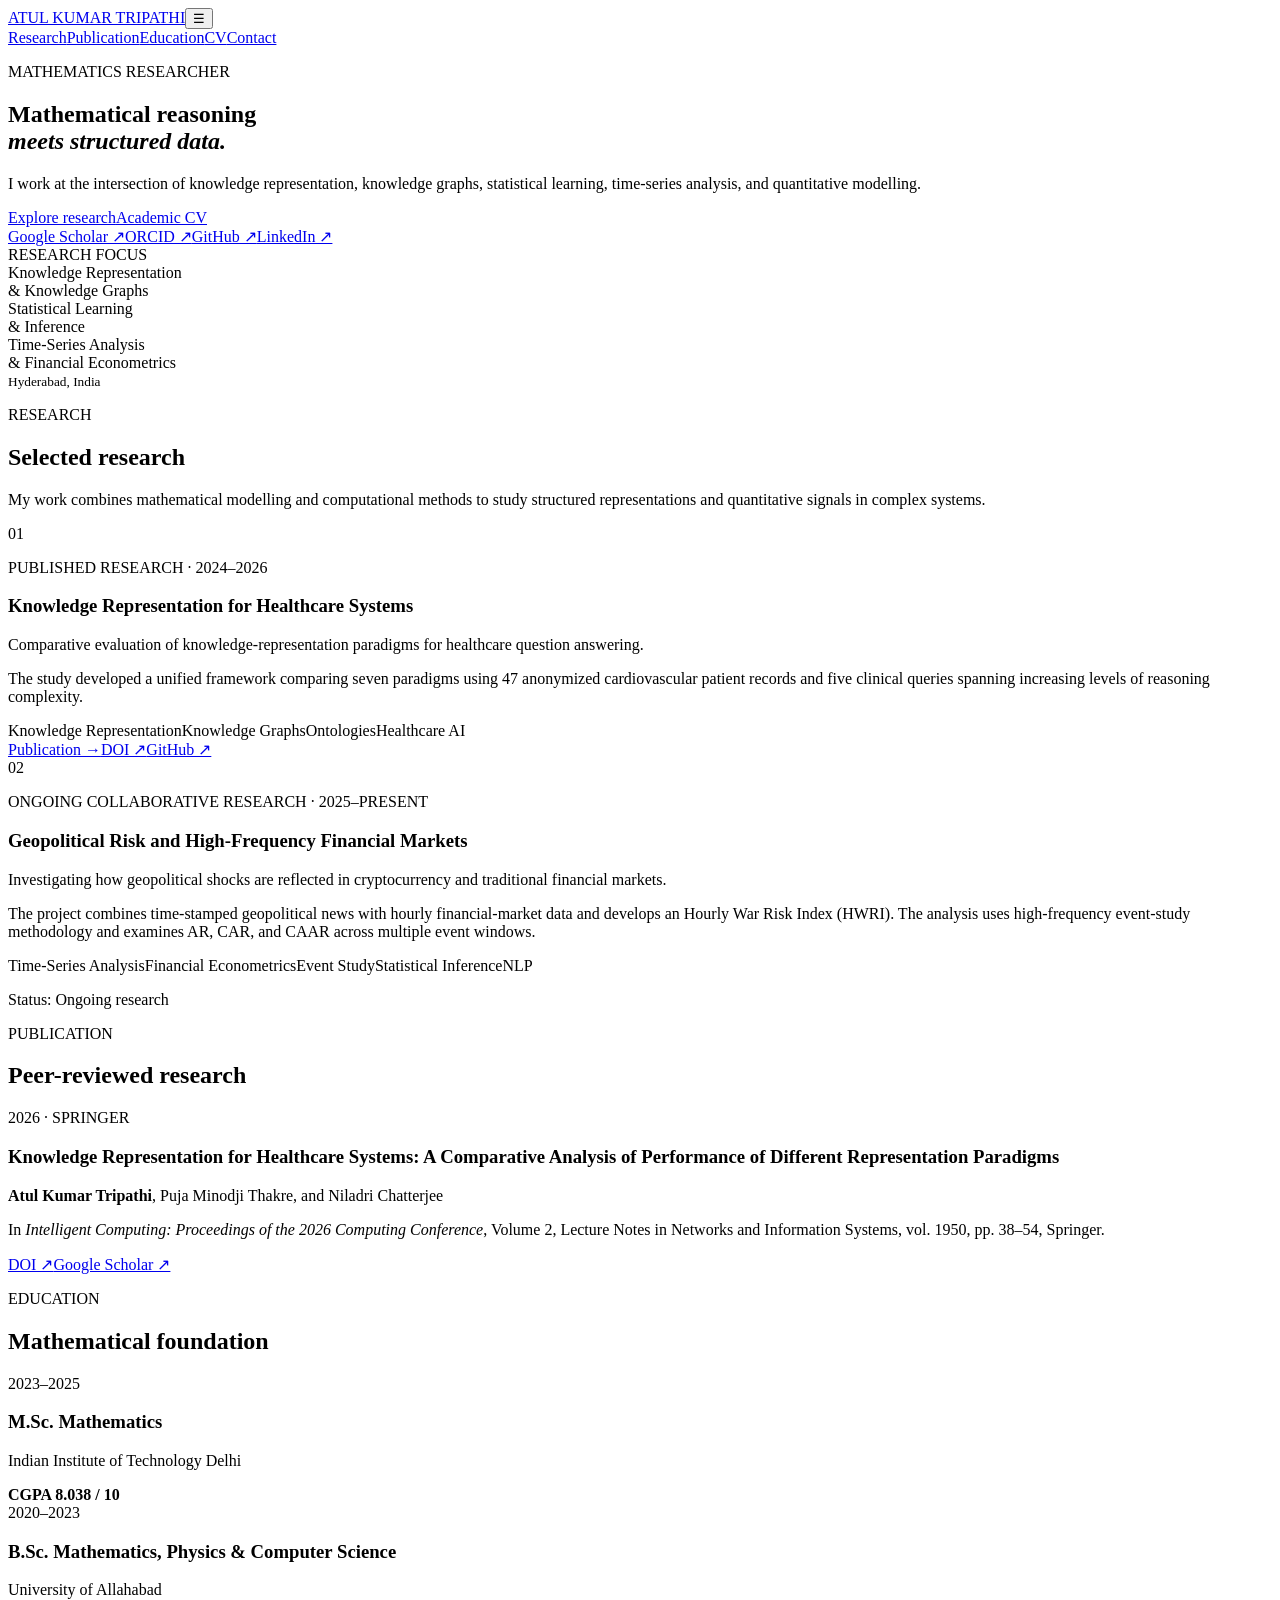
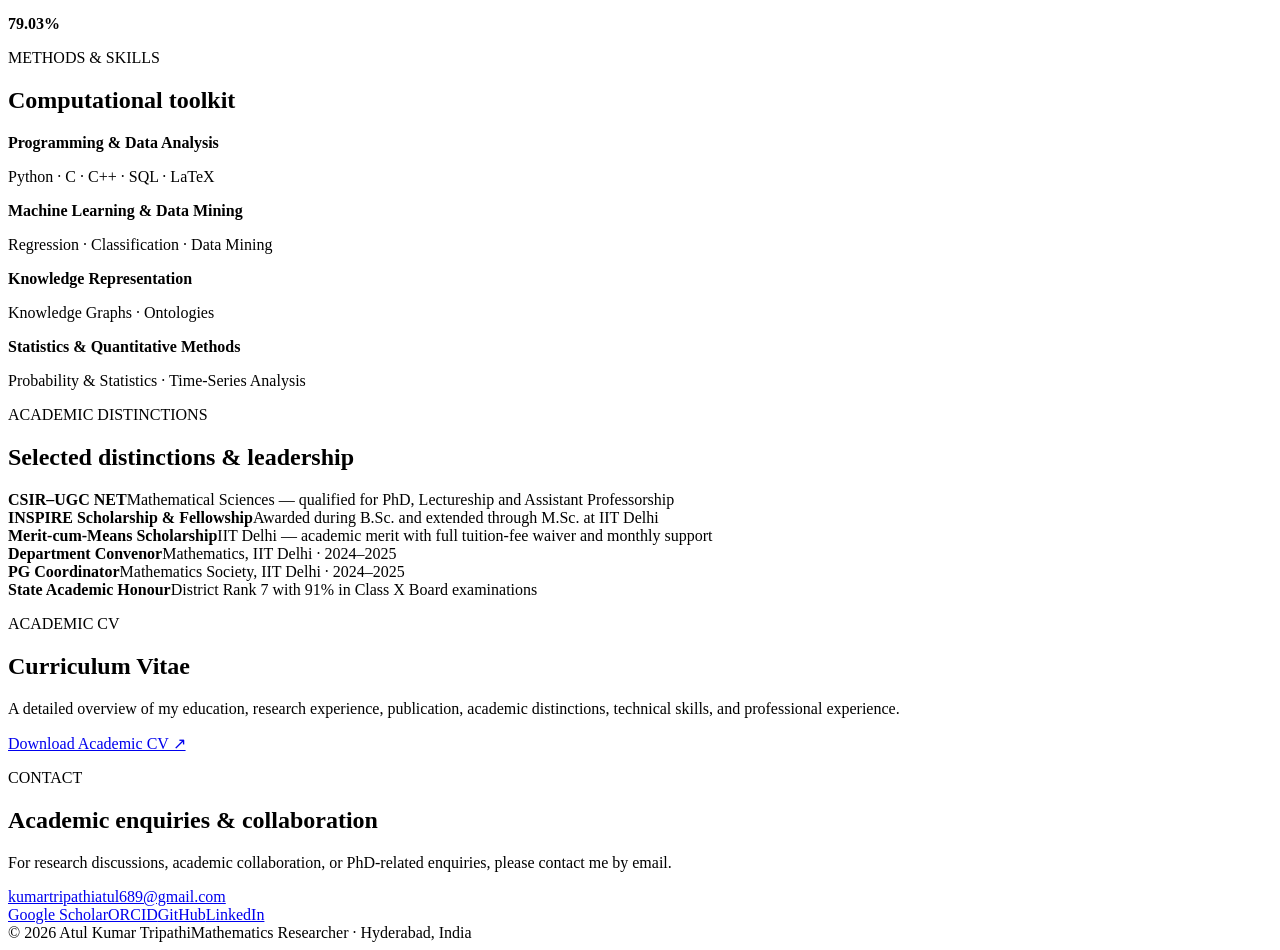
==== index.html @ 7e467326 "Add files via upload" ====
<!DOCTYPE html><html lang="en"><head><meta charset="UTF-8"><meta name="viewport" content="width=device-width,initial-scale=1.0"><meta name="description" content="Atul Kumar Tripathi — Mathematics Researcher"><title>Atul Kumar Tripathi | Mathematics Researcher</title><link rel="preconnect" href="https://fonts.googleapis.com"><link rel="preconnect" href="https://fonts.gstatic.com" crossorigin><link href="https://fonts.googleapis.com/css2?family=Inter:wght@400;500;600;700&family=Source+Serif+4:opsz,wght@8..60,500;8..60,600&display=swap" rel="stylesheet"><link rel="stylesheet" href="style.css"></head><body>
<header><div class="container nav"><a class="brand" href="#home">ATUL KUMAR TRIPATHI</a><button class="menu">☰</button><nav><a href="#research">Research</a><a href="#publication">Publication</a><a href="#education">Education</a><a href="#cv">CV</a><a href="#contact">Contact</a></nav></div></header>
<main><section id="home" class="hero"><div class="container hero-grid"><div><p class="eyebrow">MATHEMATICS RESEARCHER</p><h1>Mathematical reasoning<br><em>meets structured data.</em></h1><p class="lead">I work at the intersection of knowledge representation, knowledge graphs, statistical learning, time-series analysis, and quantitative modelling.</p><div class="buttons"><a class="btn primary" href="#research">Explore research</a><a class="btn secondary" href="#cv">Academic CV</a></div><div class="links"><a href="https://scholar.google.com/citations?user=qjsIz7cAAAAJ&hl=en" target="_blank">Google Scholar ↗</a><a href="https://orcid.org/0009-0002-6273-5785" target="_blank">ORCID ↗</a><a href="https://github.com/atul-k-tripathi" target="_blank">GitHub ↗</a><a href="https://www.linkedin.com/in/atul-k-tripathi/" target="_blank">LinkedIn ↗</a></div></div><aside class="identity"><span>RESEARCH FOCUS</span><div>Knowledge Representation<br>&amp; Knowledge Graphs</div><div>Statistical Learning<br>&amp; Inference</div><div>Time-Series Analysis<br>&amp; Financial Econometrics</div><small>Hyderabad, India</small></aside></div></section>
<section id="research" class="section"><div class="container"><div class="section-head"><p class="eyebrow">RESEARCH</p><h2>Selected research</h2><p>My work combines mathematical modelling and computational methods to study structured representations and quantitative signals in complex systems.</p></div>
<article class="research"><div class="num">01</div><div><p class="tag">PUBLISHED RESEARCH · 2024–2026</p><h3>Knowledge Representation for Healthcare Systems</h3><p class="muted">Comparative evaluation of knowledge-representation paradigms for healthcare question answering.</p><p>The study developed a unified framework comparing seven paradigms using 47 anonymized cardiovascular patient records and five clinical queries spanning increasing levels of reasoning complexity.</p><div class="chips"><span>Knowledge Representation</span><span>Knowledge Graphs</span><span>Ontologies</span><span>Healthcare AI</span></div><div class="cardlinks"><a href="#publication">Publication →</a><a href="https://doi.org/10.1007/978-3-032-24807-7_4" target="_blank">DOI ↗</a><a href="https://github.com/atul-k-tripathi" target="_blank">GitHub ↗</a></div></div></article>
<article class="research"><div class="num">02</div><div><p class="tag">ONGOING COLLABORATIVE RESEARCH · 2025–PRESENT</p><h3>Geopolitical Risk and High-Frequency Financial Markets</h3><p class="muted">Investigating how geopolitical shocks are reflected in cryptocurrency and traditional financial markets.</p><p>The project combines time-stamped geopolitical news with hourly financial-market data and develops an Hourly War Risk Index (HWRI). The analysis uses high-frequency event-study methodology and examines AR, CAR, and CAAR across multiple event windows.</p><div class="chips"><span>Time-Series Analysis</span><span>Financial Econometrics</span><span>Event Study</span><span>Statistical Inference</span><span>NLP</span></div><p class="status">Status: Ongoing research</p></div></article></div></section>
<section id="publication" class="section light"><div class="container"><div class="section-head"><p class="eyebrow">PUBLICATION</p><h2>Peer-reviewed research</h2></div><div class="publication"><p class="tag">2026 · SPRINGER</p><h3>Knowledge Representation for Healthcare Systems: A Comparative Analysis of Performance of Different Representation Paradigms</h3><p><strong>Atul Kumar Tripathi</strong>, Puja Minodji Thakre, and Niladri Chatterjee</p><p>In <em>Intelligent Computing: Proceedings of the 2026 Computing Conference</em>, Volume 2, Lecture Notes in Networks and Information Systems, vol. 1950, pp. 38–54, Springer.</p><div class="buttons"><a class="btn primary" href="https://doi.org/10.1007/978-3-032-24807-7_4" target="_blank">DOI ↗</a><a class="btn secondary" href="https://scholar.google.com/citations?user=qjsIz7cAAAAJ&hl=en" target="_blank">Google Scholar ↗</a></div></div></div></section>
<section id="education" class="section"><div class="container two"><div><p class="eyebrow">EDUCATION</p><h2>Mathematical foundation</h2><div class="timeline"><div><span>2023–2025</span><h3>M.Sc. Mathematics</h3><p>Indian Institute of Technology Delhi</p><strong>CGPA 8.038 / 10</strong></div><div><span>2020–2023</span><h3>B.Sc. Mathematics, Physics &amp; Computer Science</h3><p>University of Allahabad</p><strong>79.03%</strong></div></div></div><div><p class="eyebrow">METHODS &amp; SKILLS</p><h2>Computational toolkit</h2><div class="skill"><b>Programming &amp; Data Analysis</b><p>Python · C · C++ · SQL · LaTeX</p></div><div class="skill"><b>Machine Learning &amp; Data Mining</b><p>Regression · Classification · Data Mining</p></div><div class="skill"><b>Knowledge Representation</b><p>Knowledge Graphs · Ontologies</p></div><div class="skill"><b>Statistics &amp; Quantitative Methods</b><p>Probability &amp; Statistics · Time-Series Analysis</p></div></div></div></section>
<section class="section light"><div class="container"><div class="section-head"><p class="eyebrow">ACADEMIC DISTINCTIONS</p><h2>Selected distinctions &amp; leadership</h2></div><div class="awards"><div><b>CSIR–UGC NET</b><span>Mathematical Sciences — qualified for PhD, Lectureship and Assistant Professorship</span></div><div><b>INSPIRE Scholarship &amp; Fellowship</b><span>Awarded during B.Sc. and extended through M.Sc. at IIT Delhi</span></div><div><b>Merit-cum-Means Scholarship</b><span>IIT Delhi — academic merit with full tuition-fee waiver and monthly support</span></div><div><b>Department Convenor</b><span>Mathematics, IIT Delhi · 2024–2025</span></div><div><b>PG Coordinator</b><span>Mathematics Society, IIT Delhi · 2024–2025</span></div><div><b>State Academic Honour</b><span>District Rank 7 with 91% in Class X Board examinations</span></div></div></div></section>
<section id="cv" class="section"><div class="container cv"><div><p class="eyebrow">ACADEMIC CV</p><h2>Curriculum Vitae</h2><p>A detailed overview of my education, research experience, publication, academic distinctions, technical skills, and professional experience.</p></div><a class="btn primary" href="Atul_Academic_CV_Final.pdf" target="_blank">Download Academic CV ↗</a></div></section>
<section id="contact" class="contact"><div class="container"><p class="eyebrow">CONTACT</p><h2>Academic enquiries &amp; collaboration</h2><p>For research discussions, academic collaboration, or PhD-related enquiries, please contact me by email.</p><a class="email" href="mailto:kumartripathiatul689@gmail.com">kumartripathiatul689@gmail.com</a><div class="links"><a href="https://scholar.google.com/citations?user=qjsIz7cAAAAJ&hl=en" target="_blank">Google Scholar</a><a href="https://orcid.org/0009-0002-6273-5785" target="_blank">ORCID</a><a href="https://github.com/atul-k-tripathi" target="_blank">GitHub</a><a href="https://www.linkedin.com/in/atul-k-tripathi/" target="_blank">LinkedIn</a></div></div></section></main><footer><div class="container"><span>© 2026 Atul Kumar Tripathi</span><span>Mathematics Researcher · Hyderabad, India</span></div></footer><script>const m=document.querySelector('.menu'),n=document.querySelector('nav');m.onclick=()=>n.classList.toggle('open');document.querySelectorAll('nav a').forEach(a=>a.onclick=()=>n.classList.remove('open'));</script></body></html>
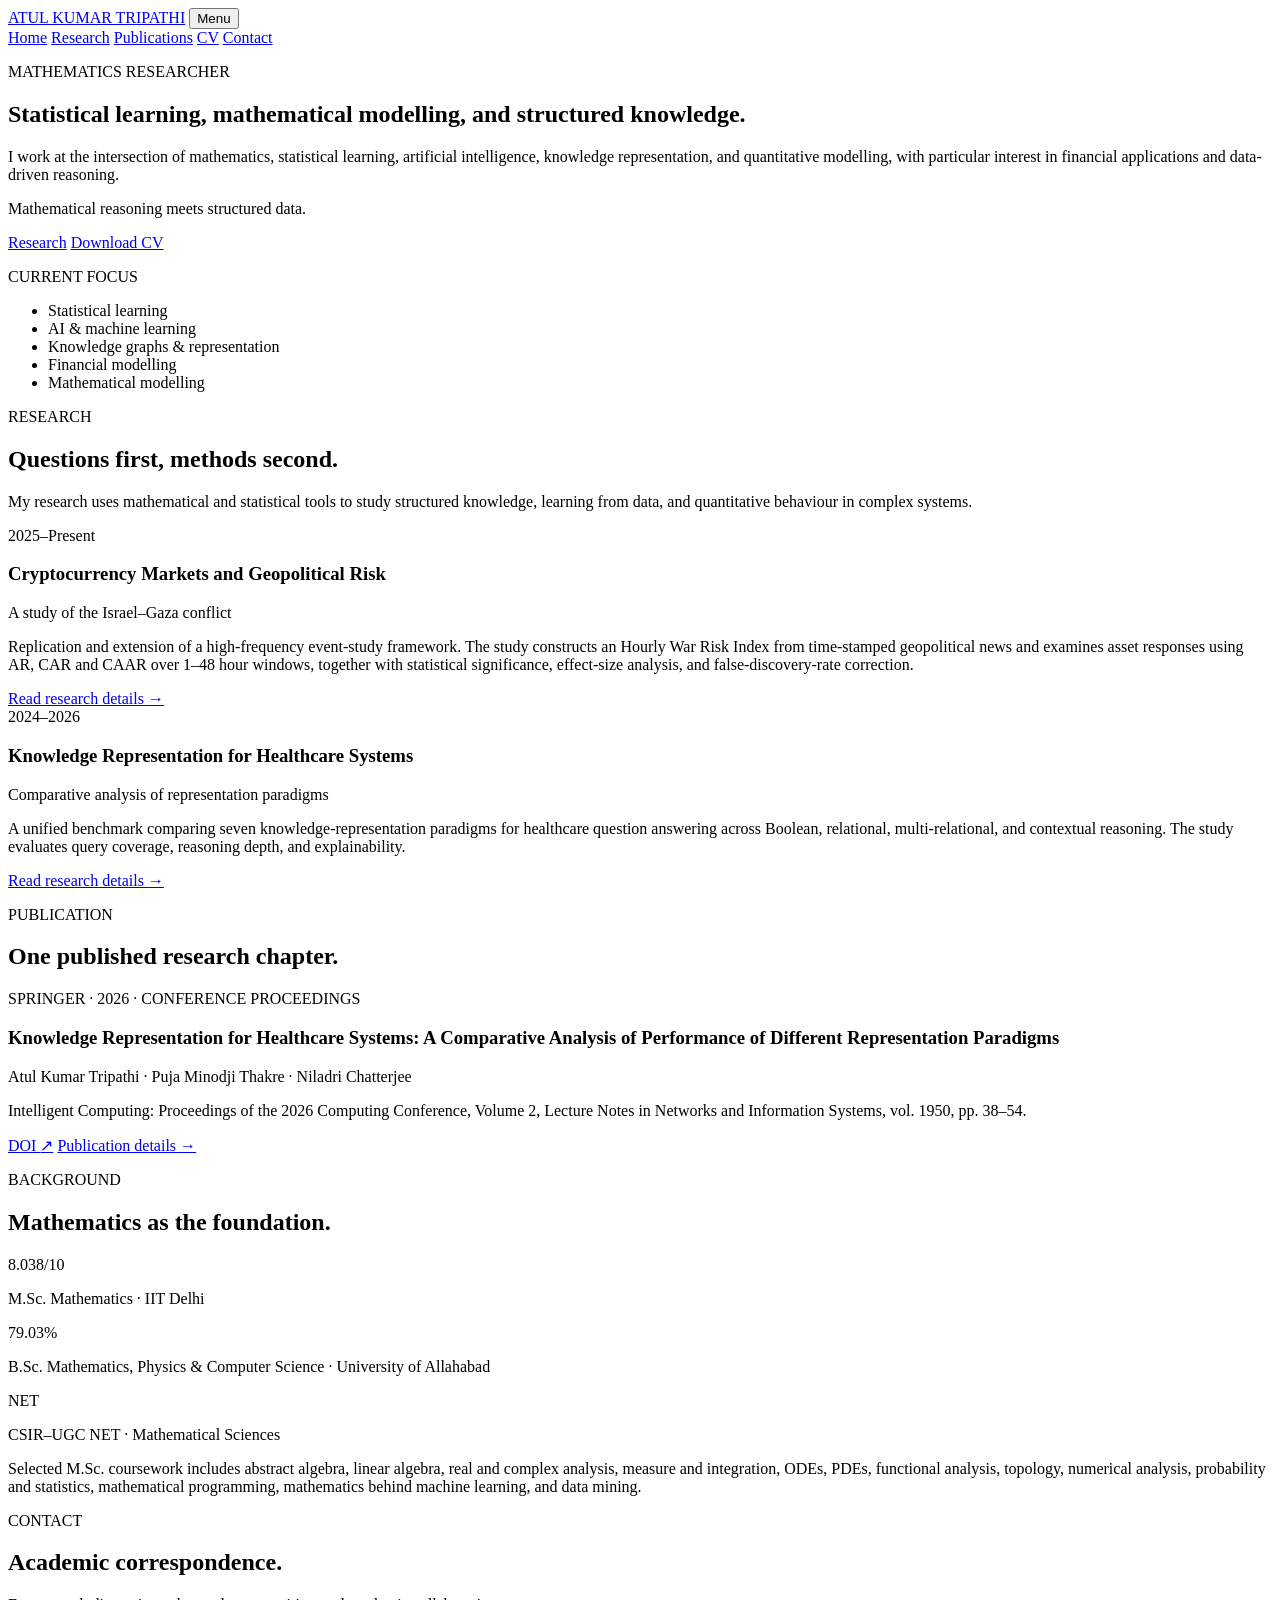
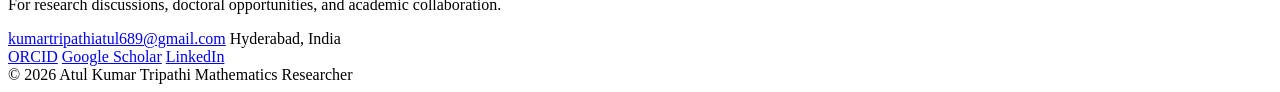
==== commit 6ed4e3ac: "Add files via upload" ====
--- a/index.html
+++ b/index.html
@@ -1,11 +1,184 @@
-<!DOCTYPE html><html lang="en"><head><meta charset="UTF-8"><meta name="viewport" content="width=device-width,initial-scale=1.0"><meta name="description" content="Atul Kumar Tripathi — Mathematics Researcher"><title>Atul Kumar Tripathi | Mathematics Researcher</title><link rel="preconnect" href="https://fonts.googleapis.com"><link rel="preconnect" href="https://fonts.gstatic.com" crossorigin><link href="https://fonts.googleapis.com/css2?family=Inter:wght@400;500;600;700&family=Source+Serif+4:opsz,wght@8..60,500;8..60,600&display=swap" rel="stylesheet"><link rel="stylesheet" href="style.css"></head><body>
-<header><div class="container nav"><a class="brand" href="#home">ATUL KUMAR TRIPATHI</a><button class="menu">☰</button><nav><a href="#research">Research</a><a href="#publication">Publication</a><a href="#education">Education</a><a href="#cv">CV</a><a href="#contact">Contact</a></nav></div></header>
-<main><section id="home" class="hero"><div class="container hero-grid"><div><p class="eyebrow">MATHEMATICS RESEARCHER</p><h1>Mathematical reasoning<br><em>meets structured data.</em></h1><p class="lead">I work at the intersection of knowledge representation, knowledge graphs, statistical learning, time-series analysis, and quantitative modelling.</p><div class="buttons"><a class="btn primary" href="#research">Explore research</a><a class="btn secondary" href="#cv">Academic CV</a></div><div class="links"><a href="https://scholar.google.com/citations?user=qjsIz7cAAAAJ&hl=en" target="_blank">Google Scholar ↗</a><a href="https://orcid.org/0009-0002-6273-5785" target="_blank">ORCID ↗</a><a href="https://github.com/atul-k-tripathi" target="_blank">GitHub ↗</a><a href="https://www.linkedin.com/in/atul-k-tripathi/" target="_blank">LinkedIn ↗</a></div></div><aside class="identity"><span>RESEARCH FOCUS</span><div>Knowledge Representation<br>&amp; Knowledge Graphs</div><div>Statistical Learning<br>&amp; Inference</div><div>Time-Series Analysis<br>&amp; Financial Econometrics</div><small>Hyderabad, India</small></aside></div></section>
-<section id="research" class="section"><div class="container"><div class="section-head"><p class="eyebrow">RESEARCH</p><h2>Selected research</h2><p>My work combines mathematical modelling and computational methods to study structured representations and quantitative signals in complex systems.</p></div>
-<article class="research"><div class="num">01</div><div><p class="tag">PUBLISHED RESEARCH · 2024–2026</p><h3>Knowledge Representation for Healthcare Systems</h3><p class="muted">Comparative evaluation of knowledge-representation paradigms for healthcare question answering.</p><p>The study developed a unified framework comparing seven paradigms using 47 anonymized cardiovascular patient records and five clinical queries spanning increasing levels of reasoning complexity.</p><div class="chips"><span>Knowledge Representation</span><span>Knowledge Graphs</span><span>Ontologies</span><span>Healthcare AI</span></div><div class="cardlinks"><a href="#publication">Publication →</a><a href="https://doi.org/10.1007/978-3-032-24807-7_4" target="_blank">DOI ↗</a><a href="https://github.com/atul-k-tripathi" target="_blank">GitHub ↗</a></div></div></article>
-<article class="research"><div class="num">02</div><div><p class="tag">ONGOING COLLABORATIVE RESEARCH · 2025–PRESENT</p><h3>Geopolitical Risk and High-Frequency Financial Markets</h3><p class="muted">Investigating how geopolitical shocks are reflected in cryptocurrency and traditional financial markets.</p><p>The project combines time-stamped geopolitical news with hourly financial-market data and develops an Hourly War Risk Index (HWRI). The analysis uses high-frequency event-study methodology and examines AR, CAR, and CAAR across multiple event windows.</p><div class="chips"><span>Time-Series Analysis</span><span>Financial Econometrics</span><span>Event Study</span><span>Statistical Inference</span><span>NLP</span></div><p class="status">Status: Ongoing research</p></div></article></div></section>
-<section id="publication" class="section light"><div class="container"><div class="section-head"><p class="eyebrow">PUBLICATION</p><h2>Peer-reviewed research</h2></div><div class="publication"><p class="tag">2026 · SPRINGER</p><h3>Knowledge Representation for Healthcare Systems: A Comparative Analysis of Performance of Different Representation Paradigms</h3><p><strong>Atul Kumar Tripathi</strong>, Puja Minodji Thakre, and Niladri Chatterjee</p><p>In <em>Intelligent Computing: Proceedings of the 2026 Computing Conference</em>, Volume 2, Lecture Notes in Networks and Information Systems, vol. 1950, pp. 38–54, Springer.</p><div class="buttons"><a class="btn primary" href="https://doi.org/10.1007/978-3-032-24807-7_4" target="_blank">DOI ↗</a><a class="btn secondary" href="https://scholar.google.com/citations?user=qjsIz7cAAAAJ&hl=en" target="_blank">Google Scholar ↗</a></div></div></div></section>
-<section id="education" class="section"><div class="container two"><div><p class="eyebrow">EDUCATION</p><h2>Mathematical foundation</h2><div class="timeline"><div><span>2023–2025</span><h3>M.Sc. Mathematics</h3><p>Indian Institute of Technology Delhi</p><strong>CGPA 8.038 / 10</strong></div><div><span>2020–2023</span><h3>B.Sc. Mathematics, Physics &amp; Computer Science</h3><p>University of Allahabad</p><strong>79.03%</strong></div></div></div><div><p class="eyebrow">METHODS &amp; SKILLS</p><h2>Computational toolkit</h2><div class="skill"><b>Programming &amp; Data Analysis</b><p>Python · C · C++ · SQL · LaTeX</p></div><div class="skill"><b>Machine Learning &amp; Data Mining</b><p>Regression · Classification · Data Mining</p></div><div class="skill"><b>Knowledge Representation</b><p>Knowledge Graphs · Ontologies</p></div><div class="skill"><b>Statistics &amp; Quantitative Methods</b><p>Probability &amp; Statistics · Time-Series Analysis</p></div></div></div></section>
-<section class="section light"><div class="container"><div class="section-head"><p class="eyebrow">ACADEMIC DISTINCTIONS</p><h2>Selected distinctions &amp; leadership</h2></div><div class="awards"><div><b>CSIR–UGC NET</b><span>Mathematical Sciences — qualified for PhD, Lectureship and Assistant Professorship</span></div><div><b>INSPIRE Scholarship &amp; Fellowship</b><span>Awarded during B.Sc. and extended through M.Sc. at IIT Delhi</span></div><div><b>Merit-cum-Means Scholarship</b><span>IIT Delhi — academic merit with full tuition-fee waiver and monthly support</span></div><div><b>Department Convenor</b><span>Mathematics, IIT Delhi · 2024–2025</span></div><div><b>PG Coordinator</b><span>Mathematics Society, IIT Delhi · 2024–2025</span></div><div><b>State Academic Honour</b><span>District Rank 7 with 91% in Class X Board examinations</span></div></div></div></section>
-<section id="cv" class="section"><div class="container cv"><div><p class="eyebrow">ACADEMIC CV</p><h2>Curriculum Vitae</h2><p>A detailed overview of my education, research experience, publication, academic distinctions, technical skills, and professional experience.</p></div><a class="btn primary" href="Atul_Academic_CV_Final.pdf" target="_blank">Download Academic CV ↗</a></div></section>
-<section id="contact" class="contact"><div class="container"><p class="eyebrow">CONTACT</p><h2>Academic enquiries &amp; collaboration</h2><p>For research discussions, academic collaboration, or PhD-related enquiries, please contact me by email.</p><a class="email" href="mailto:kumartripathiatul689@gmail.com">kumartripathiatul689@gmail.com</a><div class="links"><a href="https://scholar.google.com/citations?user=qjsIz7cAAAAJ&hl=en" target="_blank">Google Scholar</a><a href="https://orcid.org/0009-0002-6273-5785" target="_blank">ORCID</a><a href="https://github.com/atul-k-tripathi" target="_blank">GitHub</a><a href="https://www.linkedin.com/in/atul-k-tripathi/" target="_blank">LinkedIn</a></div></div></section></main><footer><div class="container"><span>© 2026 Atul Kumar Tripathi</span><span>Mathematics Researcher · Hyderabad, India</span></div></footer><script>const m=document.querySelector('.menu'),n=document.querySelector('nav');m.onclick=()=>n.classList.toggle('open');document.querySelectorAll('nav a').forEach(a=>a.onclick=()=>n.classList.remove('open'));</script></body></html>
+<!doctype html>
+<html lang="en">
+<head>
+  <meta charset="utf-8">
+  <meta name="viewport" content="width=device-width, initial-scale=1">
+  <meta name="description" content="Academic website of Atul Kumar Tripathi, Mathematics Researcher working on statistical learning, AI and machine learning, knowledge graphs, financial modelling, and mathematical modelling.">
+  <meta name="author" content="Atul Kumar Tripathi">
+  <meta name="theme-color" content="#172033">
+  <title>Atul Kumar Tripathi | Mathematics Researcher</title>
+  <link rel="preconnect" href="https://fonts.googleapis.com">
+  <link rel="preconnect" href="https://fonts.gstatic.com" crossorigin>
+  <link href="https://fonts.googleapis.com/css2?family=DM+Sans:wght@400;500;600&family=Source+Serif+4:opsz,wght@8..60,500;8..60,600;8..60,700&display=swap" rel="stylesheet">
+  <link rel="stylesheet" href="style.css">
+</head>
+<body>
+<header class="site-header">
+  <div class="container nav-wrap">
+    <a class="wordmark" href="index.html" aria-label="Atul Kumar Tripathi home">ATUL KUMAR TRIPATHI</a>
+    <button class="nav-toggle" type="button" aria-expanded="false" aria-controls="site-nav">Menu</button>
+    <nav id="site-nav" class="site-nav" aria-label="Primary navigation">
+      <a class="active" href="index.html">Home</a>
+      <a href="research.html">Research</a>
+      <a href="publications.html">Publications</a>
+      <a href="cv.html">CV</a>
+      <a href="index.html#contact">Contact</a>
+    </nav>
+  </div>
+</header>
+
+<main>
+  <section class="hero">
+    <div class="container hero-grid">
+      <div class="hero-copy">
+        <p class="eyebrow">MATHEMATICS RESEARCHER</p>
+        <h1>Statistical learning, mathematical modelling, and structured knowledge.</h1>
+        <p class="lead">
+          I work at the intersection of mathematics, statistical learning, artificial intelligence,
+          knowledge representation, and quantitative modelling, with particular interest in
+          financial applications and data-driven reasoning.
+        </p>
+        <p class="research-line">Mathematical reasoning meets structured data.</p>
+        <div class="actions">
+          <a class="button button-dark" href="research.html">Research</a>
+          <a class="button button-light" href="Atul_Academic_CV_Final.pdf">Download CV</a>
+        </div>
+      </div>
+
+      <aside class="hero-note" aria-label="Research profile">
+        <div class="note-rule"></div>
+        <p class="note-label">CURRENT FOCUS</p>
+        <ul>
+          <li>Statistical learning</li>
+          <li>AI &amp; machine learning</li>
+          <li>Knowledge graphs &amp; representation</li>
+          <li>Financial modelling</li>
+          <li>Mathematical modelling</li>
+        </ul>
+      </aside>
+    </div>
+  </section>
+
+  <section class="section section-border">
+    <div class="container">
+      <div class="section-heading">
+        <p class="eyebrow">RESEARCH</p>
+        <h2>Questions first, methods second.</h2>
+        <p>
+          My research uses mathematical and statistical tools to study structured knowledge,
+          learning from data, and quantitative behaviour in complex systems.
+        </p>
+      </div>
+
+      <div class="research-list">
+        <article class="research-card">
+          <div class="research-meta">2025–Present</div>
+          <div>
+            <h3>Cryptocurrency Markets and Geopolitical Risk</h3>
+            <p class="subline">A study of the Israel–Gaza conflict</p>
+            <p>
+              Replication and extension of a high-frequency event-study framework. The study
+              constructs an Hourly War Risk Index from time-stamped geopolitical news and examines
+              asset responses using AR, CAR and CAAR over 1–48 hour windows, together with
+              statistical significance, effect-size analysis, and false-discovery-rate correction.
+            </p>
+            <a class="text-link" href="research.html#financial-modelling">Read research details <span aria-hidden="true">→</span></a>
+          </div>
+        </article>
+
+        <article class="research-card">
+          <div class="research-meta">2024–2026</div>
+          <div>
+            <h3>Knowledge Representation for Healthcare Systems</h3>
+            <p class="subline">Comparative analysis of representation paradigms</p>
+            <p>
+              A unified benchmark comparing seven knowledge-representation paradigms for healthcare
+              question answering across Boolean, relational, multi-relational, and contextual
+              reasoning. The study evaluates query coverage, reasoning depth, and explainability.
+            </p>
+            <a class="text-link" href="research.html#knowledge-representation">Read research details <span aria-hidden="true">→</span></a>
+          </div>
+        </article>
+      </div>
+    </div>
+  </section>
+
+  <section class="section">
+    <div class="container split">
+      <div class="section-heading compact">
+        <p class="eyebrow">PUBLICATION</p>
+        <h2>One published research chapter.</h2>
+      </div>
+      <div class="publication-teaser">
+        <p class="pub-type">SPRINGER · 2026 · CONFERENCE PROCEEDINGS</p>
+        <h3>Knowledge Representation for Healthcare Systems: A Comparative Analysis of Performance of Different Representation Paradigms</h3>
+        <p class="authors">Atul Kumar Tripathi · Puja Minodji Thakre · Niladri Chatterjee</p>
+        <p class="citation">Intelligent Computing: Proceedings of the 2026 Computing Conference, Volume 2, Lecture Notes in Networks and Information Systems, vol. 1950, pp. 38–54.</p>
+        <div class="pub-actions">
+          <a class="text-link" href="https://doi.org/10.1007/978-3-032-24807-7_4" target="_blank" rel="noopener">DOI <span aria-hidden="true">↗</span></a>
+          <a class="text-link" href="publications.html">Publication details <span aria-hidden="true">→</span></a>
+        </div>
+      </div>
+    </div>
+  </section>
+
+  <section class="section section-tint">
+    <div class="container">
+      <div class="section-heading">
+        <p class="eyebrow">BACKGROUND</p>
+        <h2>Mathematics as the foundation.</h2>
+      </div>
+      <div class="background-grid">
+        <div>
+          <p class="big-number">8.038<span>/10</span></p>
+          <p class="small-label">M.Sc. Mathematics · IIT Delhi</p>
+        </div>
+        <div>
+          <p class="big-number">79.03<span>%</span></p>
+          <p class="small-label">B.Sc. Mathematics, Physics &amp; Computer Science · University of Allahabad</p>
+        </div>
+        <div>
+          <p class="big-number">NET</p>
+          <p class="small-label">CSIR–UGC NET · Mathematical Sciences</p>
+        </div>
+      </div>
+      <div class="education-note">
+        <p>
+          Selected M.Sc. coursework includes abstract algebra, linear algebra, real and complex
+          analysis, measure and integration, ODEs, PDEs, functional analysis, topology, numerical
+          analysis, probability and statistics, mathematical programming, mathematics behind
+          machine learning, and data mining.
+        </p>
+      </div>
+    </div>
+  </section>
+
+  <section id="contact" class="section contact-section">
+    <div class="container split contact-grid">
+      <div class="section-heading compact">
+        <p class="eyebrow">CONTACT</p>
+        <h2>Academic correspondence.</h2>
+        <p>For research discussions, doctoral opportunities, and academic collaboration.</p>
+      </div>
+      <div class="contact-details">
+        <a href="mailto:kumartripathiatul689@gmail.com">kumartripathiatul689@gmail.com</a>
+        <span>Hyderabad, India</span>
+        <div class="profile-links" aria-label="Academic profiles">
+          <a href="https://orcid.org/0009-0002-6273-5785" target="_blank" rel="noopener">ORCID</a>
+          <a href="https://scholar.google.com/citations?user=qjsIz7cAAAAJ&amp;hl=en" target="_blank" rel="noopener">Google Scholar</a>
+          <a href="https://www.linkedin.com/in/atul-k-tripathi/" target="_blank" rel="noopener">LinkedIn</a>
+        </div>
+      </div>
+    </div>
+  </section>
+</main>
+
+<footer class="site-footer">
+  <div class="container footer-wrap">
+    <span>© 2026 Atul Kumar Tripathi</span>
+    <span>Mathematics Researcher</span>
+  </div>
+</footer>
+<script src="script.js"></script>
+</body>
+</html>
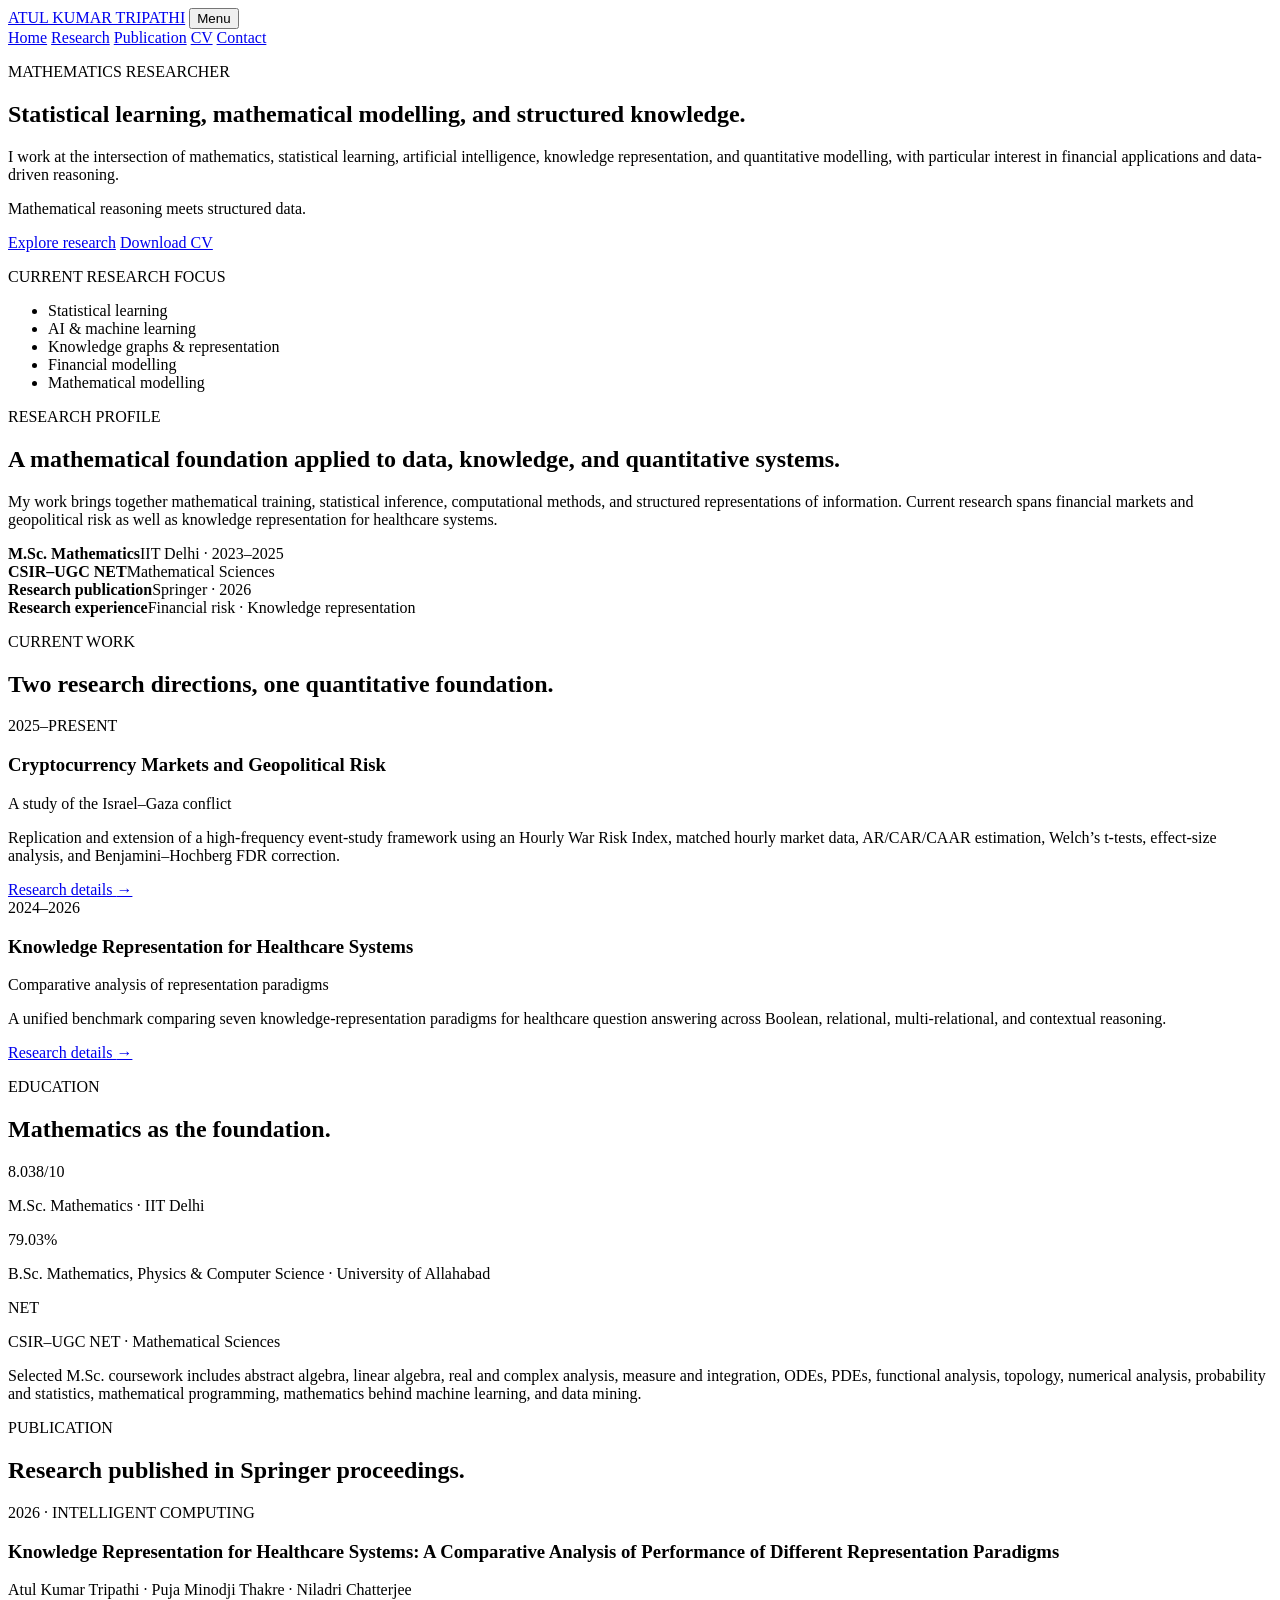
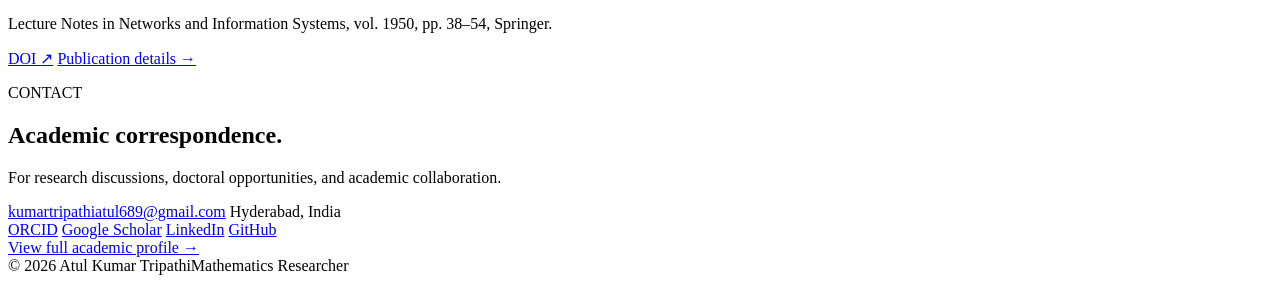
==== commit d67cb364: "Add files via upload" ====
--- a/index.html
+++ b/index.html
@@ -3,13 +3,13 @@
 <head>
   <meta charset="utf-8">
   <meta name="viewport" content="width=device-width, initial-scale=1">
-  <meta name="description" content="Academic website of Atul Kumar Tripathi, Mathematics Researcher working on statistical learning, AI and machine learning, knowledge graphs, financial modelling, and mathematical modelling.">
+  <meta name="description" content="Atul Kumar Tripathi — Mathematics Researcher working across statistical learning, AI and machine learning, knowledge representation, financial modelling, and mathematical modelling.">
   <meta name="author" content="Atul Kumar Tripathi">
-  <meta name="theme-color" content="#172033">
+  <meta name="theme-color" content="#182232">
   <title>Atul Kumar Tripathi | Mathematics Researcher</title>
   <link rel="preconnect" href="https://fonts.googleapis.com">
   <link rel="preconnect" href="https://fonts.gstatic.com" crossorigin>
-  <link href="https://fonts.googleapis.com/css2?family=DM+Sans:wght@400;500;600&family=Source+Serif+4:opsz,wght@8..60,500;8..60,600;8..60,700&display=swap" rel="stylesheet">
+  <link href="https://fonts.googleapis.com/css2?family=DM+Sans:wght@400;500;600&family=Source+Serif+4:opsz,wght@8..60,500;8..60,600,700&display=swap" rel="stylesheet">
   <link rel="stylesheet" href="style.css">
 </head>
 <body>
@@ -20,34 +20,28 @@
     <nav id="site-nav" class="site-nav" aria-label="Primary navigation">
       <a class="active" href="index.html">Home</a>
       <a href="research.html">Research</a>
-      <a href="publications.html">Publications</a>
+      <a href="publications.html">Publication</a>
       <a href="cv.html">CV</a>
-      <a href="index.html#contact">Contact</a>
+      <a href="#contact">Contact</a>
     </nav>
   </div>
 </header>
-
 <main>
   <section class="hero">
     <div class="container hero-grid">
       <div class="hero-copy">
         <p class="eyebrow">MATHEMATICS RESEARCHER</p>
         <h1>Statistical learning, mathematical modelling, and structured knowledge.</h1>
-        <p class="lead">
-          I work at the intersection of mathematics, statistical learning, artificial intelligence,
-          knowledge representation, and quantitative modelling, with particular interest in
-          financial applications and data-driven reasoning.
-        </p>
+        <p class="lead">I work at the intersection of mathematics, statistical learning, artificial intelligence, knowledge representation, and quantitative modelling, with particular interest in financial applications and data-driven reasoning.</p>
         <p class="research-line">Mathematical reasoning meets structured data.</p>
         <div class="actions">
-          <a class="button button-dark" href="research.html">Research</a>
+          <a class="button button-dark" href="research.html">Explore research</a>
           <a class="button button-light" href="Atul_Academic_CV_Final.pdf">Download CV</a>
         </div>
       </div>
-
-      <aside class="hero-note" aria-label="Research profile">
+      <aside class="hero-note" aria-label="Current research focus">
         <div class="note-rule"></div>
-        <p class="note-label">CURRENT FOCUS</p>
+        <p class="note-label">CURRENT RESEARCH FOCUS</p>
         <ul>
           <li>Statistical learning</li>
           <li>AI &amp; machine learning</li>
@@ -62,43 +56,61 @@
   <section class="section section-border">
     <div class="container">
       <div class="section-heading">
-        <p class="eyebrow">RESEARCH</p>
-        <h2>Questions first, methods second.</h2>
-        <p>
-          My research uses mathematical and statistical tools to study structured knowledge,
-          learning from data, and quantitative behaviour in complex systems.
-        </p>
+        <p class="eyebrow">RESEARCH PROFILE</p>
+        <h2>A mathematical foundation applied to data, knowledge, and quantitative systems.</h2>
+        <p>My work brings together mathematical training, statistical inference, computational methods, and structured representations of information. Current research spans financial markets and geopolitical risk as well as knowledge representation for healthcare systems.</p>
       </div>
+      <div class="profile-band" aria-label="Academic profile highlights">
+        <div class="profile-item"><strong>M.Sc. Mathematics</strong><span>IIT Delhi · 2023–2025</span></div>
+        <div class="profile-item"><strong>CSIR–UGC NET</strong><span>Mathematical Sciences</span></div>
+        <div class="profile-item"><strong>Research publication</strong><span>Springer · 2026</span></div>
+        <div class="profile-item"><strong>Research experience</strong><span>Financial risk · Knowledge representation</span></div>
+      </div>
+    </div>
+  </section>
 
+  <section class="section">
+    <div class="container">
+      <div class="section-heading">
+        <p class="eyebrow">CURRENT WORK</p>
+        <h2>Two research directions, one quantitative foundation.</h2>
+      </div>
       <div class="research-list">
         <article class="research-card">
-          <div class="research-meta">2025–Present</div>
+          <div class="research-meta">2025–PRESENT</div>
           <div>
             <h3>Cryptocurrency Markets and Geopolitical Risk</h3>
             <p class="subline">A study of the Israel–Gaza conflict</p>
-            <p>
-              Replication and extension of a high-frequency event-study framework. The study
-              constructs an Hourly War Risk Index from time-stamped geopolitical news and examines
-              asset responses using AR, CAR and CAAR over 1–48 hour windows, together with
-              statistical significance, effect-size analysis, and false-discovery-rate correction.
-            </p>
-            <a class="text-link" href="research.html#financial-modelling">Read research details <span aria-hidden="true">→</span></a>
+            <p>Replication and extension of a high-frequency event-study framework using an Hourly War Risk Index, matched hourly market data, AR/CAR/CAAR estimation, Welch’s t-tests, effect-size analysis, and Benjamini–Hochberg FDR correction.</p>
+            <a class="text-link" href="research.html#financial-modelling">Research details <span aria-hidden="true">→</span></a>
           </div>
         </article>
-
         <article class="research-card">
           <div class="research-meta">2024–2026</div>
           <div>
             <h3>Knowledge Representation for Healthcare Systems</h3>
             <p class="subline">Comparative analysis of representation paradigms</p>
-            <p>
-              A unified benchmark comparing seven knowledge-representation paradigms for healthcare
-              question answering across Boolean, relational, multi-relational, and contextual
-              reasoning. The study evaluates query coverage, reasoning depth, and explainability.
-            </p>
-            <a class="text-link" href="research.html#knowledge-representation">Read research details <span aria-hidden="true">→</span></a>
+            <p>A unified benchmark comparing seven knowledge-representation paradigms for healthcare question answering across Boolean, relational, multi-relational, and contextual reasoning.</p>
+            <a class="text-link" href="research.html#knowledge-representation">Research details <span aria-hidden="true">→</span></a>
           </div>
         </article>
+      </div>
+    </div>
+  </section>
+
+  <section class="section section-tint">
+    <div class="container split">
+      <div class="section-heading compact">
+        <p class="eyebrow">EDUCATION</p>
+        <h2>Mathematics as the foundation.</h2>
+      </div>
+      <div>
+        <div class="background-grid">
+          <div><p class="big-number">8.038<span>/10</span></p><p class="small-label">M.Sc. Mathematics · IIT Delhi</p></div>
+          <div><p class="big-number">79.03<span>%</span></p><p class="small-label">B.Sc. Mathematics, Physics &amp; Computer Science · University of Allahabad</p></div>
+          <div><p class="big-number">NET</p><p class="small-label">CSIR–UGC NET · Mathematical Sciences</p></div>
+        </div>
+        <p class="education-note">Selected M.Sc. coursework includes abstract algebra, linear algebra, real and complex analysis, measure and integration, ODEs, PDEs, functional analysis, topology, numerical analysis, probability and statistics, mathematical programming, mathematics behind machine learning, and data mining.</p>
       </div>
     </div>
   </section>
@@ -107,13 +119,13 @@
     <div class="container split">
       <div class="section-heading compact">
         <p class="eyebrow">PUBLICATION</p>
-        <h2>One published research chapter.</h2>
+        <h2>Research published in Springer proceedings.</h2>
       </div>
       <div class="publication-teaser">
-        <p class="pub-type">SPRINGER · 2026 · CONFERENCE PROCEEDINGS</p>
+        <p class="pub-type">2026 · INTELLIGENT COMPUTING</p>
         <h3>Knowledge Representation for Healthcare Systems: A Comparative Analysis of Performance of Different Representation Paradigms</h3>
         <p class="authors">Atul Kumar Tripathi · Puja Minodji Thakre · Niladri Chatterjee</p>
-        <p class="citation">Intelligent Computing: Proceedings of the 2026 Computing Conference, Volume 2, Lecture Notes in Networks and Information Systems, vol. 1950, pp. 38–54.</p>
+        <p class="citation">Lecture Notes in Networks and Information Systems, vol. 1950, pp. 38–54, Springer.</p>
         <div class="pub-actions">
           <a class="text-link" href="https://doi.org/10.1007/978-3-032-24807-7_4" target="_blank" rel="noopener">DOI <span aria-hidden="true">↗</span></a>
           <a class="text-link" href="publications.html">Publication details <span aria-hidden="true">→</span></a>
@@ -122,38 +134,7 @@
     </div>
   </section>
 
-  <section class="section section-tint">
-    <div class="container">
-      <div class="section-heading">
-        <p class="eyebrow">BACKGROUND</p>
-        <h2>Mathematics as the foundation.</h2>
-      </div>
-      <div class="background-grid">
-        <div>
-          <p class="big-number">8.038<span>/10</span></p>
-          <p class="small-label">M.Sc. Mathematics · IIT Delhi</p>
-        </div>
-        <div>
-          <p class="big-number">79.03<span>%</span></p>
-          <p class="small-label">B.Sc. Mathematics, Physics &amp; Computer Science · University of Allahabad</p>
-        </div>
-        <div>
-          <p class="big-number">NET</p>
-          <p class="small-label">CSIR–UGC NET · Mathematical Sciences</p>
-        </div>
-      </div>
-      <div class="education-note">
-        <p>
-          Selected M.Sc. coursework includes abstract algebra, linear algebra, real and complex
-          analysis, measure and integration, ODEs, PDEs, functional analysis, topology, numerical
-          analysis, probability and statistics, mathematical programming, mathematics behind
-          machine learning, and data mining.
-        </p>
-      </div>
-    </div>
-  </section>
-
-  <section id="contact" class="section contact-section">
+  <section id="contact" class="section section-tint contact-section">
     <div class="container split contact-grid">
       <div class="section-heading compact">
         <p class="eyebrow">CONTACT</p>
@@ -163,22 +144,18 @@
       <div class="contact-details">
         <a href="mailto:kumartripathiatul689@gmail.com">kumartripathiatul689@gmail.com</a>
         <span>Hyderabad, India</span>
-        <div class="profile-links" aria-label="Academic profiles">
+        <div class="profile-links" aria-label="Academic and professional profiles">
           <a href="https://orcid.org/0009-0002-6273-5785" target="_blank" rel="noopener">ORCID</a>
           <a href="https://scholar.google.com/citations?user=qjsIz7cAAAAJ&amp;hl=en" target="_blank" rel="noopener">Google Scholar</a>
           <a href="https://www.linkedin.com/in/atul-k-tripathi/" target="_blank" rel="noopener">LinkedIn</a>
+          <a href="https://github.com/atul-k-tripathi" target="_blank" rel="noopener">GitHub</a>
         </div>
+        <a class="text-link" href="cv.html">View full academic profile <span aria-hidden="true">→</span></a>
       </div>
     </div>
   </section>
 </main>
-
-<footer class="site-footer">
-  <div class="container footer-wrap">
-    <span>© 2026 Atul Kumar Tripathi</span>
-    <span>Mathematics Researcher</span>
-  </div>
-</footer>
+<footer class="site-footer"><div class="container footer-wrap"><span>© 2026 Atul Kumar Tripathi</span><span>Mathematics Researcher</span></div></footer>
 <script src="script.js"></script>
 </body>
 </html>
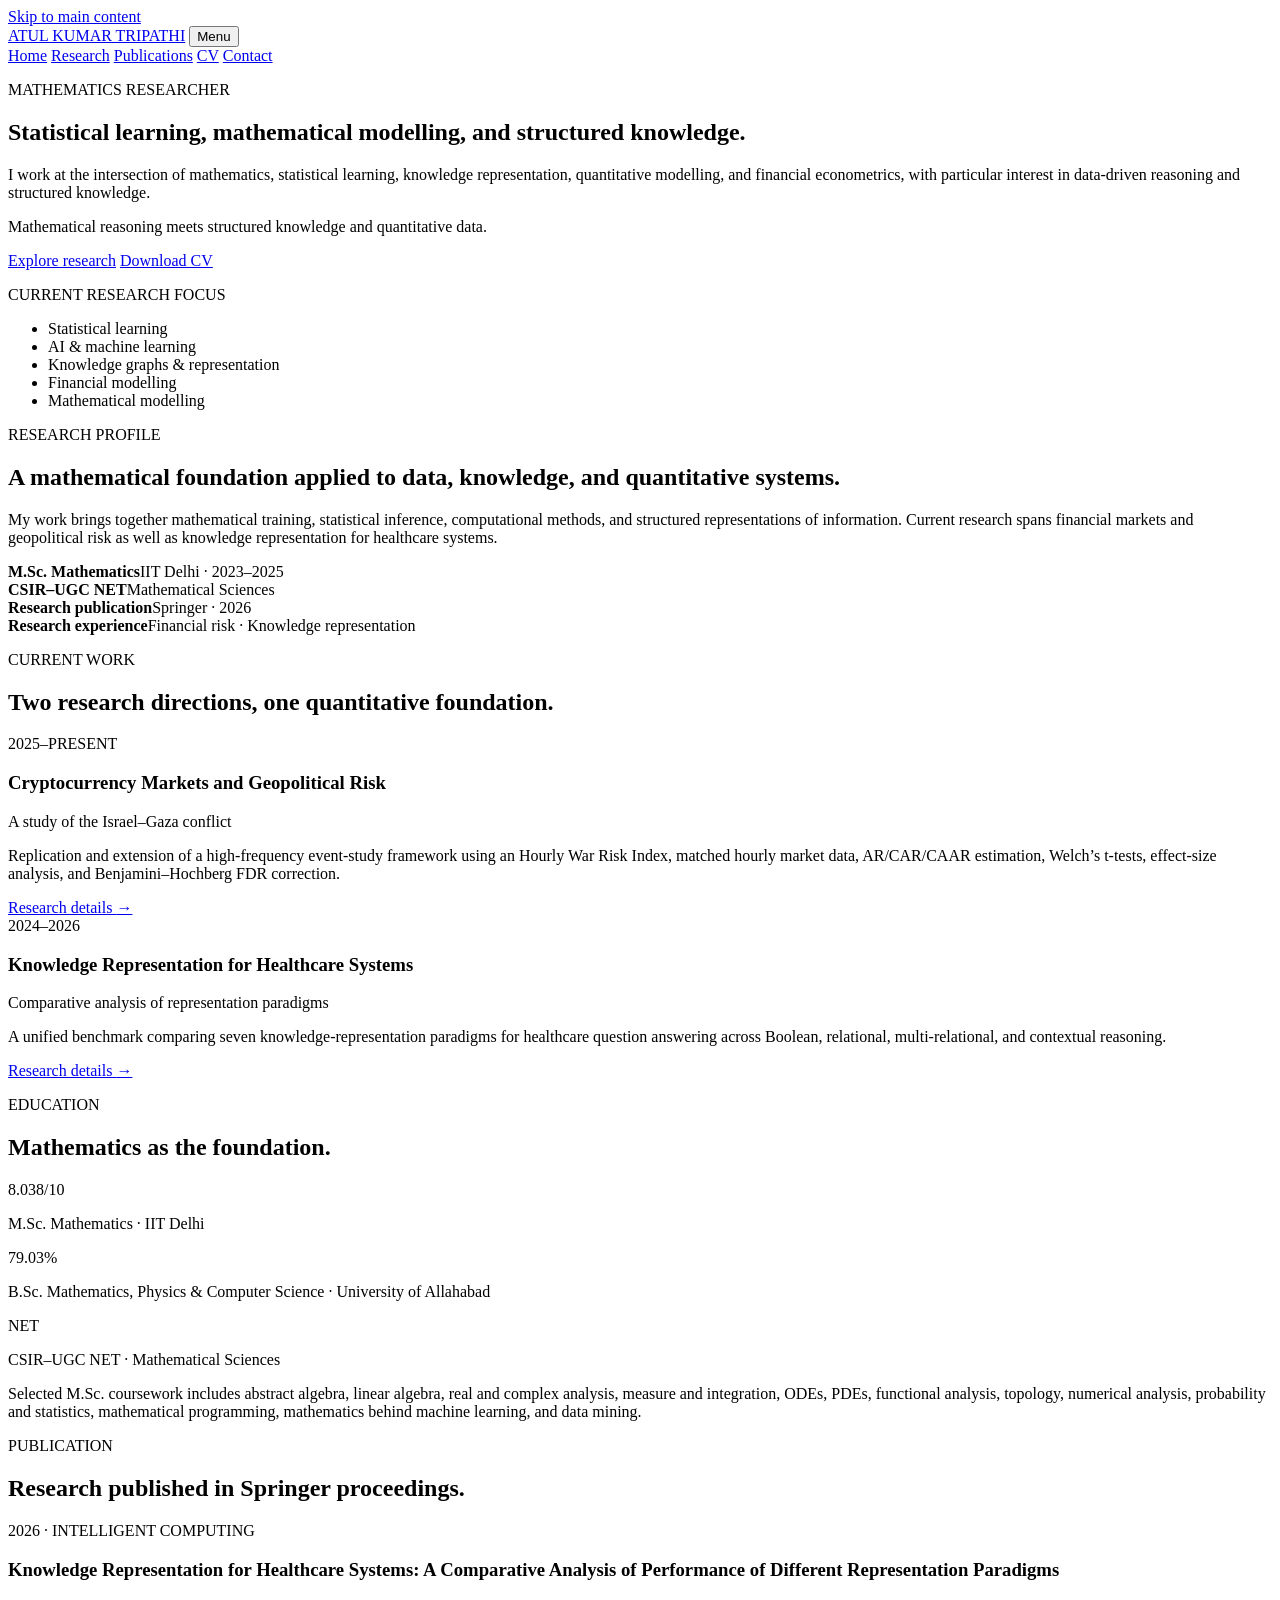
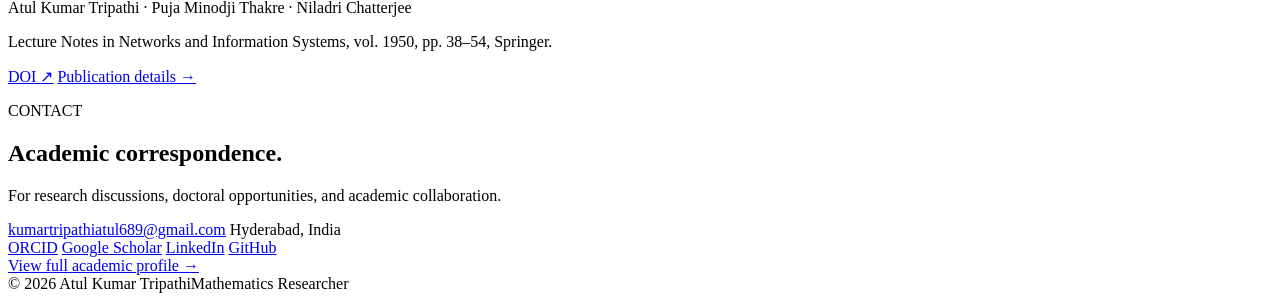
==== commit 48feec00: "Add files via upload" ====
--- a/index.html
+++ b/index.html
@@ -3,6 +3,12 @@
 <head>
   <meta charset="utf-8">
   <meta name="viewport" content="width=device-width, initial-scale=1">
+  <link rel="canonical" href="https://atul-k-tripathi.github.io/index.html">
+  <meta property="og:type" content="website">
+  <meta property="og:title" content="Atul Kumar Tripathi | Mathematics Researcher">
+  <meta property="og:description" content="Mathematics researcher working across statistical learning, knowledge representation, quantitative modelling, and financial econometrics.">
+  <meta property="og:url" content="https://atul-k-tripathi.github.io/index.html">
+  <meta name="twitter:card" content="summary">
   <meta name="description" content="Atul Kumar Tripathi — Mathematics Researcher working across statistical learning, AI and machine learning, knowledge representation, financial modelling, and mathematical modelling.">
   <meta name="author" content="Atul Kumar Tripathi">
   <meta name="theme-color" content="#182232">
@@ -13,27 +19,28 @@
   <link rel="stylesheet" href="style.css">
 </head>
 <body>
+<a class="skip-link" href="#main-content">Skip to main content</a>
 <header class="site-header">
   <div class="container nav-wrap">
     <a class="wordmark" href="index.html" aria-label="Atul Kumar Tripathi home">ATUL KUMAR TRIPATHI</a>
     <button class="nav-toggle" type="button" aria-expanded="false" aria-controls="site-nav">Menu</button>
     <nav id="site-nav" class="site-nav" aria-label="Primary navigation">
-      <a class="active" href="index.html">Home</a>
+      <a class="active" aria-current="page" href="index.html">Home</a>
       <a href="research.html">Research</a>
-      <a href="publications.html">Publication</a>
+      <a href="publications.html">Publications</a>
       <a href="cv.html">CV</a>
       <a href="#contact">Contact</a>
     </nav>
   </div>
 </header>
-<main>
+<main id="main-content">
   <section class="hero">
     <div class="container hero-grid">
       <div class="hero-copy">
         <p class="eyebrow">MATHEMATICS RESEARCHER</p>
         <h1>Statistical learning, mathematical modelling, and structured knowledge.</h1>
-        <p class="lead">I work at the intersection of mathematics, statistical learning, artificial intelligence, knowledge representation, and quantitative modelling, with particular interest in financial applications and data-driven reasoning.</p>
-        <p class="research-line">Mathematical reasoning meets structured data.</p>
+        <p class="lead">I work at the intersection of mathematics, statistical learning, knowledge representation, quantitative modelling, and financial econometrics, with particular interest in data-driven reasoning and structured knowledge.</p>
+        <p class="research-line">Mathematical reasoning meets structured knowledge and quantitative data.</p>
         <div class="actions">
           <a class="button button-dark" href="research.html">Explore research</a>
           <a class="button button-light" href="Atul_Academic_CV_Final.pdf">Download CV</a>
